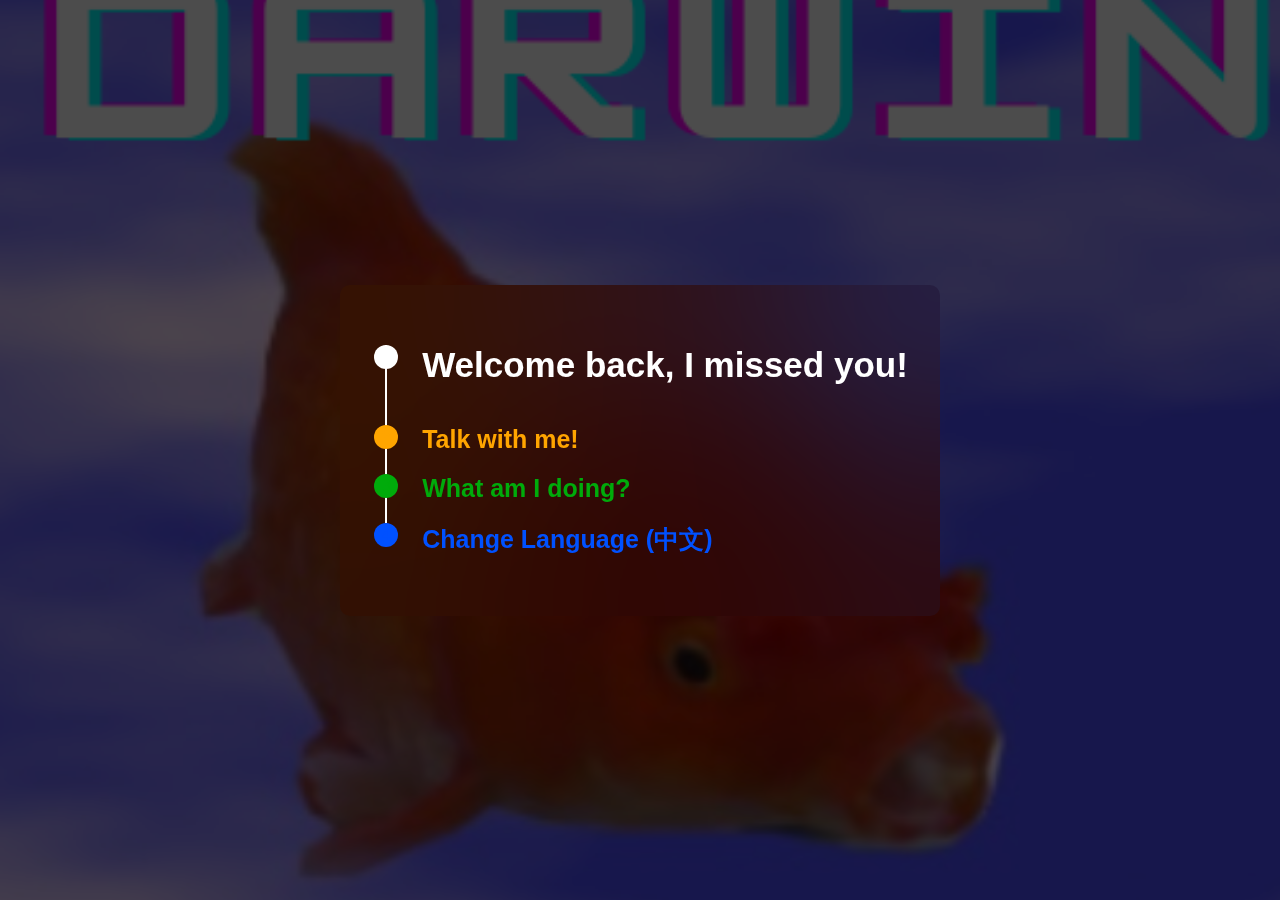
==== index.html @ d52f6286 "Add files via upload" ====
<!DOCTYPE html>
<html>
    <head>
    <meta http-equiv="content-type" content="text/html; charset=UTF-8" />
    <link rel="stylesheet" type="text/css" href="style.css">
    </head>
    <body class="body">
        <video class="video" id="videoBG" poster="images_videos/Darwin.png" autoplay muted loop>
            <source src="images_videos/darwin.mp4" type="video/mp4">
        </video>
        <div class="main">
            <div class="container">
                <ul>
                    <li>
                        <div class="title">Welcome back, I missed you!</div>
                    </li>
                    <li>
                        <a class="block-orange" href="chatbot.html">
                            <span class="chatbot">Talk with me!</span>
                        </a>
                    </li>
                    <li>
                        <a class="block-green" href="ML.html">
                            <span class="ml">What am I doing?</span>
                        </a>
                    </li>
                    <li>
                        <a class="block-blue" href="/zh/index.html">
                            <span class="lang">Change Language (中文)</span>
                        </a>
                    </li>
                    </ul>
                    </div>
        </div>
    </body>
</html>
---- style.css ----
* {
    margin: 0;
    padding: 0;
        box-sizing: border-box;
        font-family: sans-serif;
}
.body {
    color: #fff;
}

.video {
    position: absolute;
    top: 0;
    left: 0;
    width: 100%;
    height: 100%;
    object-fit: cover;
    z-index: -1;
}
.main {
    width: 100%;
    min-height: 100vh;
    display: flex;
    justify-content: center;
    align-items: center;
    background-color: rgba(0, 0, 0, .7);
}
.container {
    width: 600px;
    display: flex;
    align-items: center;
    justify-content: center;
    padding: 60px 20px 40px 20px;
    border-radius: 10px;
    backdrop-filter: blur(100px);
}
.title {
    font-size: 35px;
    font-weight: 700;
    margin-bottom: 20px;
}
.sub-title {
    font-size: 20px;
    font-weight: 600;
    margin-bottom: 20px;
}
.block-orange {
    position: relative;
    font-size: 25px;
    font-weight: 600;
    text-decoration: none;
    transition: .1s linear;
    color: orange;
    cursor: pointer;
}
.block-orange::after {
    content: '';
    position: absolute;
    width: 100%;
    transform: scaleX(0);
    height: 2px;
    bottom: 0;
    left: 0;
    background-color: orange;
    transform-origin: bottom right;
    transition: transform 0.25s ease-out;
}

.block-orange:hover::after {
    transform: scaleX(1);
    transform-origin: bottom left;
}

.block-orange::after {
    content: '';
    position: absolute;
    width: 100%;
    transform: scaleX(0);
    height: 2px;
    bottom: 0;
    left: 0;
    background-color: orange;
    transform-origin: bottom right;
    transition: transform 0.25s ease-out;
}
.block-blue {
    position: relative;
    font-size: 25px;
    font-weight: 600;
    text-decoration: none;
    transition: .1s linear;
    color: rgb(0, 81, 255);
    cursor: pointer;
}
.block-blue::after {
    content: '';
    position: absolute;
    width: 100%;
    transform: scaleX(0);
    height: 2px;
    bottom: 0;
    left: 0;
    background-color: rgb(0, 81, 255);
    transform-origin: bottom right;
    transition: transform 0.25s ease-out;
}

.block-blue:hover::after {
    transform: scaleX(1);
    transform-origin: bottom left;
}

.block-blue::after {
    content: '';
    position: absolute;
    width: 100%;
    transform: scaleX(0);
    height: 2px;
    bottom: 0;
    left: 0;
    background-color: rgb(0, 81, 255);
    transform-origin: bottom right;
    transition: transform 0.25s ease-out;
}
.block-blue:hover::after {
    transform: scaleX(1);
    transform-origin: bottom left;
}

.block-green {
    position: relative;
    font-size: 25px;
    font-weight: 600;
    text-decoration: none;
    transition: .1s linear;
}

.block-green::after {
    content: '';
    position: absolute;
    width: 100%;
    transform: scaleX(0);
    height: 2px;
    bottom: 0;
    left: 0;
    background-color: rgb(0, 171, 11);
    transform-origin: bottom right;
    transition: transform 0.25s ease-out;
}

.block-green:hover::after {
    transform: scaleX(1);
    transform-origin: bottom left;
}

.block-green::after {
    content: '';
    position: absolute;
    width: 100%;
    transform: scaleX(0);
    height: 2px;
    bottom: 0;
    left: 0;
    background-color: rgb(0, 171, 11);
    transform-origin: bottom right;
    transition: transform 0.25s ease-out;
}
.block-green:hover::after {
    transform: scaleX(1);
    transform-origin: bottom left;
}

.chatbot {
    color: orange;
}

.ml {
    color: rgb(0, 171, 11);
}

.lang {
    color: rgb(0, 81, 255);
}

ul {
    max-width: 600px;
    margin: 0 auto;
        list-style-type: none;
            counter-reset: steps;
            margin: 0;
            font-family: sans-serif;
        }
        
        ul li {
            padding: 0 0 20px 50px;
            position: relative;
            margin: 0;
        }
        
        ul li:after {
            position: absolute;
            top: 0;
            left: 2px;
            content: counter(steps);
            counter-increment: steps;
            border-radius: 50%;
            display: inline-block;
            height: 24px;
            width: 24px;
            text-align: center;
            line-height: 24px;
            background: #fff;
        }
        
        ul li:after {
            position: absolute;
            top: 0;
            left: 2px;
            content: counter(steps);
            counter-increment: steps;
            border-radius: 50%;
            display: inline-block;
            height: 24px;
            width: 24px;
            text-align: center;
            line-height: 24px;
            background: #fff;
        }
        
        ul li:before {
            position: absolute;
            left: 13px;
            top: 0;
            content: "";
            height: 100%;
            width: 0;
            border-left: 2px solid #fff;
        }
        
        ul li:last-of-type:before {
            border: none;
        }
        
        li:nth-child(2)::after {
            background-color: orange;
            color: orange;
        }
        
        li:nth-child(3)::after {
            background-color: rgb(0, 171, 11);
            color: rgb(0, 171, 11);
        }

        li:nth-child(4)::after {
            background-color: rgb(0, 81, 255);
            color: rgb(0, 81, 255);
        }
        
        .chat {
            margin-top: 20px;
            position: relative;
            display: inline-block;
            width: 100%;
            height: 600px;
            background-color: #fff;
            border-radius: 10px;
            box-shadow: 0 0 10px rgba(0, 0, 0, .2);
}

#label-container {
    width: 100%;
    height: 100%;
    display: flex;
    flex-direction: column;
    z-index: 1;
    transition: .1s linear;
}

.result {
    width: 100%;
    height: 100%;
    padding: 20px;
}

.btn {
    position: absolute;
    bottom: -30px;
    left: 0;
    width: 100%;
    height: 50px;
    background-color: #fff;
    border-radius: 0 0 10px 10px;
    font-size: 20px;
    display: flex;
    align-items: center;
    justify-content: center;
    cursor: pointer;
    transition: .1s linear;
}

.btn:hover {
    background-color: rgb(0, 171, 11);
    color: #fff;
}
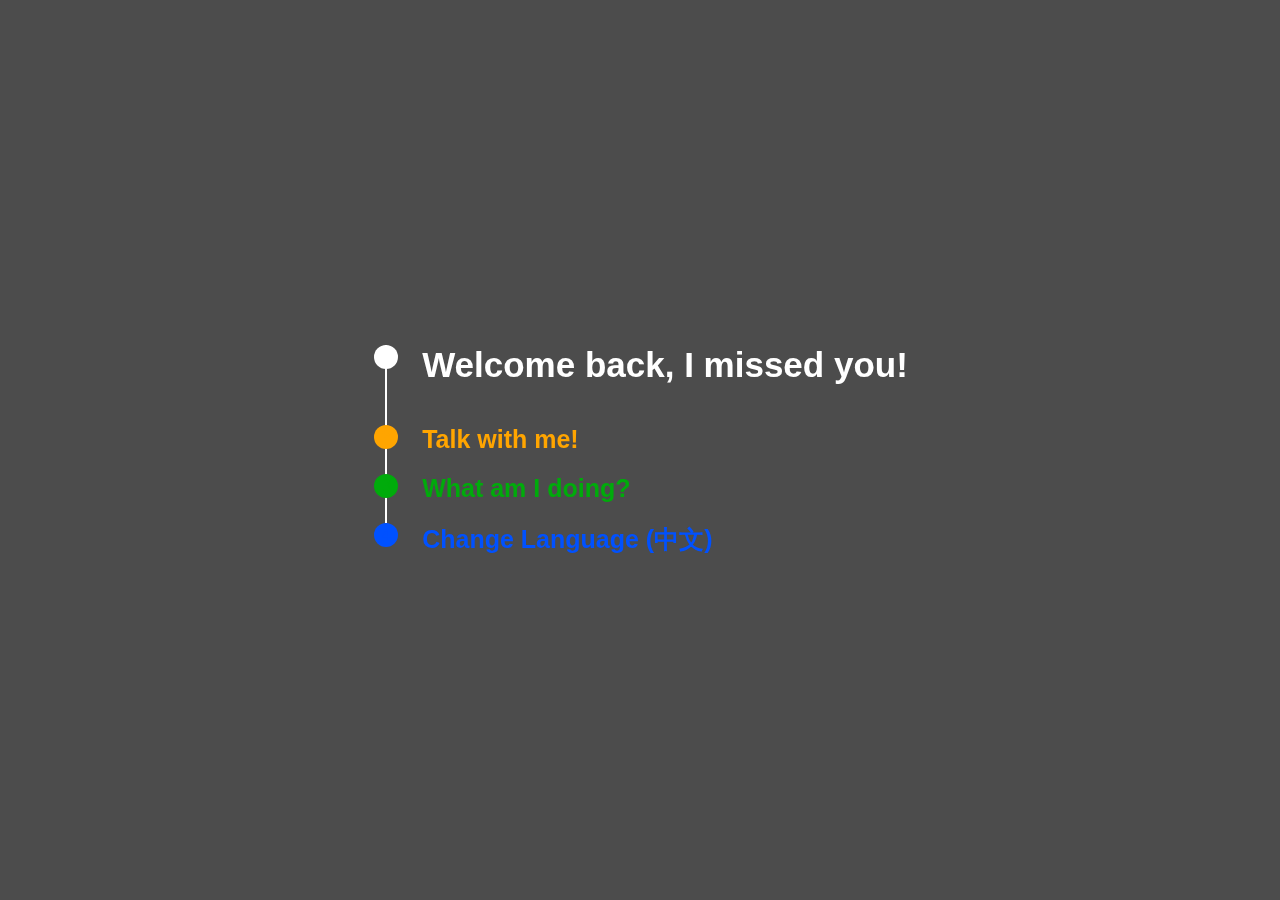
==== commit 8567ee89: "Update index.html" ====
--- a/index.html
+++ b/index.html
@@ -1,8 +1,18 @@
 <!DOCTYPE html>
 <html>
     <head>
+    <title>Darwin Fish - PolyU COMP</title>
     <meta http-equiv="content-type" content="text/html; charset=UTF-8" />
     <link rel="stylesheet" type="text/css" href="style.css">
+    <link rel="apple-touch-icon" sizes="180x180" href="/apple-touch-icon.png">
+    <link rel="icon" type="image/png" sizes="32x32" href="/favicon-32x32.png">
+    <link rel="icon" type="image/png" sizes="16x16" href="/favicon-16x16.png">
+    <link rel="manifest" href="/site.webmanifest">
+    <link rel="mask-icon" href="/safari-pinned-tab.svg" color="#5bbad5">
+    <meta name="apple-mobile-web-app-title" content="Darwin Fish">
+    <meta name="application-name" content="Darwin Fish">
+    <meta name="msapplication-TileColor" content="#da532c">
+    <meta name="theme-color" content="#ffffff">
     </head>
     <body class="body">
         <video class="video" id="videoBG" poster="images_videos/Darwin.png" autoplay muted loop>
@@ -25,7 +35,7 @@
                         </a>
                     </li>
                     <li>
-                        <a class="block-blue" href="/zh/index.html">
+                        <a class="block-blue" href="zh/index.html">
                             <span class="lang">Change Language (中文)</span>
                         </a>
                     </li>
@@ -33,4 +43,4 @@
                     </div>
         </div>
     </body>
-</html>+</html>
